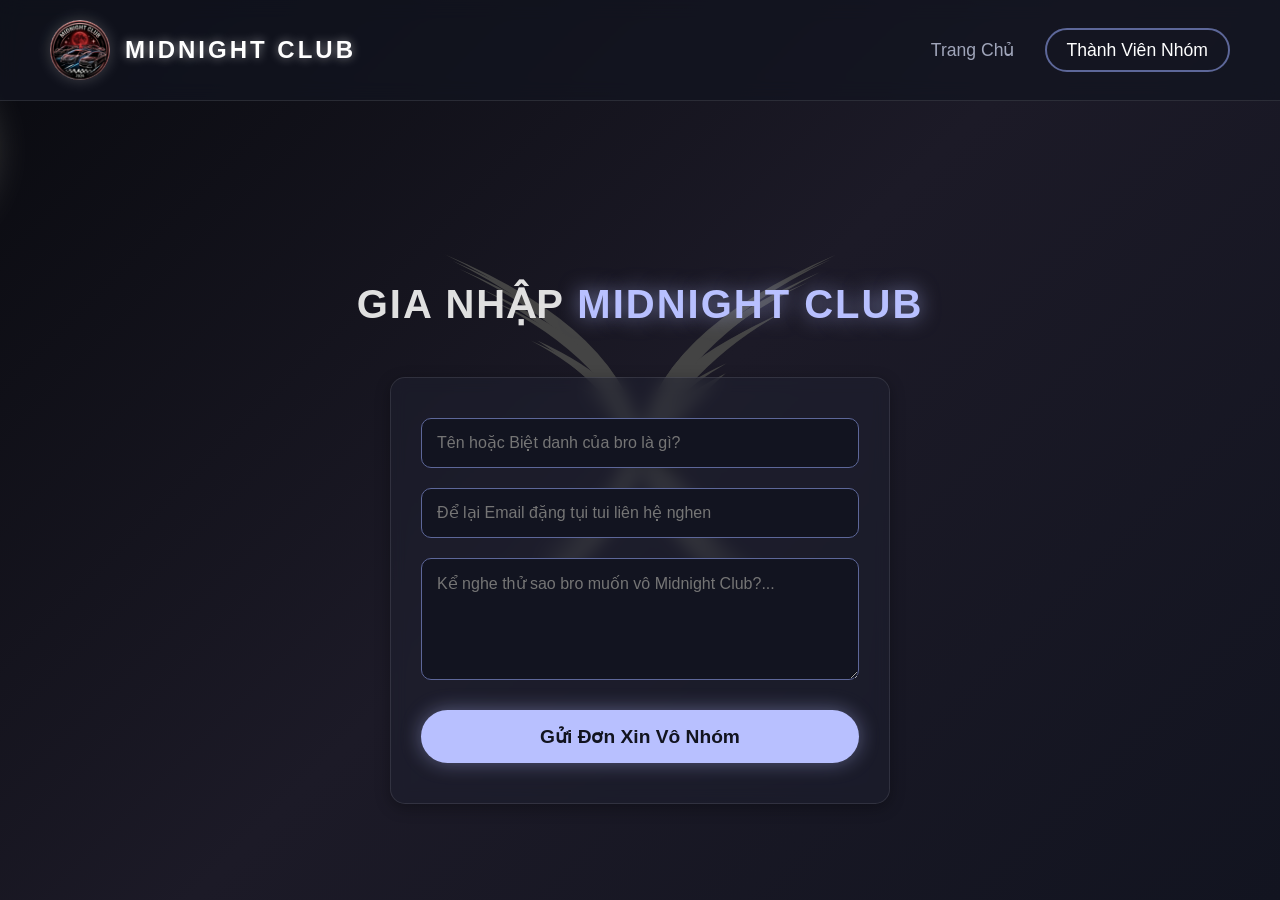
==== dangky.html @ bea2ca27 "Add files via upload" ====
<!DOCTYPE html>
<html lang="vi">
<head>
    <meta charset="UTF-8">
    <meta name="viewport" content="width=device-width, initial-scale=1.0">
    <title>Đăng Ký - Midnight Club</title>
    <link rel="stylesheet" href="style.css">
</head>
<body>
    <!-- KHUNG BACKGROUND NỀN RỒNG -->
    <canvas id="canvas"></canvas>
    <div class="moon"></div>

    <!-- THANH MENU TRÊN CÙNG -->
    <header class="navbar">
        <div class="logo-container">
            <img src="loggoo.jpg" alt="Logo Midnight Club" class="logo-img">
            <span class="logo-text">MIDNIGHT CLUB</span>
        </div>
        <nav>
            <ul class="nav-links">
                <li><a href="index.html">Trang Chủ</a></li>
                <li><a href="members.html" class="btn-member">Thành Viên Nhóm</a></li>
            </ul>
        </nav>
    </header>

    <!-- KHU VỰC FORM ĐĂNG KÝ -->
    <!-- Tui thêm margin-top xíu đặng nó khỏi bị dính vô cái menu -->
    <main class="join-section" style="margin-top: 120px;">
        <h2 class="section-title">Gia Nhập <span class="highlight">Midnight Club</span></h2>
        
        <form action="https://formspree.io/f/xkoybkwj" method="POST" class="join-form">
            <input type="text" name="Tên" placeholder="Tên hoặc Biệt danh của bro là gì?" required>
            <input type="email" name="Email" placeholder="Để lại Email đặng tụi tui liên hệ nghen" required>
            <textarea name="Lý_Do" placeholder="Kể nghe thử sao bro muốn vô Midnight Club?..." rows="5" required></textarea>
            
            <button type="submit" class="btn-primary">Gửi Đơn Xin Vô Nhóm</button>
        </form>
    </main>

    <!-- GỌI HIỆU ỨNG RA -->
    <script src="script.js"></script>
</body>
</html>
---- style.css ----
* {
    margin: 0;
    padding: 0;
    box-sizing: border-box;
    font-family: 'Segoe UI', Tahoma, Geneva, Verdana, sans-serif;
}


body {
    background: linear-gradient(135deg, #090a0f 0%, #1c1a27 50%, #121420 100%);
    color: #e0e0e0;
    min-height: 100vh;
    overflow-x: hidden;
    position: relative;
}


.moon {
    position: absolute;
    top: 10%;
    left: -150px;
    width: 120px;
    height: 120px;
    background: radial-gradient(circle at 30% 30%, #fffde4, #e8e6c7, #aba98f);
    border-radius: 50%;
    box-shadow: 0 0 50px 10px rgba(255, 253, 228, 0.4);
    
    animation: moonGlide 20s linear infinite;
    z-index: 0;
}

@keyframes moonGlide {
    0% { transform: translate(0, 0) scale(0.9); opacity: 0.8; }
    50% { transform: translate(50vw, -30px) scale(1); opacity: 1; }
    100% { transform: translate(110vw, 20px) scale(0.9); opacity: 0.8; }
}


.navbar {
    display: flex;
    justify-content: space-between;
    align-items: center;
    padding: 20px 50px;
    background: rgba(18, 20, 32, 0.7);
    backdrop-filter: blur(10px);
    position: relative;
    z-index: 10;
    border-bottom: 1px solid rgba(255, 255, 255, 0.1);
}

.logo-container {
    display: flex;
    align-items: center;
    gap: 15px;
}


.logo-img {
    height: 50px;
    width: auto;
    border-radius: 50%;
    box-shadow: 0 0 15px rgba(255, 255, 255, 0.2);
}

.logo-text {
    font-size: 1.5rem;
    font-weight: bold;
    color: #fff;
    letter-spacing: 3px;
    text-shadow: 0 0 10px rgba(255, 255, 255, 0.5);
}
.logo-img {
    height: 60px; 
    width: 60px;  
    border-radius: 50%; 
    box-shadow: 0 0 15px rgba(255, 255, 255, 0.2);
    object-fit: cover; 
    background-color: #2a2c40; 
    color: transparent;
}

.nav-links {
    list-style: none;
    display: flex;
    gap: 30px;
    align-items: center;
}

.nav-links li a {
    text-decoration: none;
    color: #a0a5ba;
    font-size: 1.1rem;
    transition: 0.3s ease;
}

.nav-links li a:hover, .nav-links li a.active {
    color: #fff;
    text-shadow: 0 0 8px rgba(255, 255, 255, 0.8);
}


.btn-member {
    padding: 10px 20px;
    background: transparent;
    border: 2px solid #5d6799;
    border-radius: 25px;
    color: #fff !important;
}

.btn-member:hover {
    background: #5d6799;
    box-shadow: 0 0 15px rgba(93, 103, 153, 0.6);
}


.hero-section {
    position: relative;
    z-index: 10;
    display: flex;
    justify-content: center;
    align-items: center;
    height: calc(100vh - 90px);
    text-align: center;
}

.hero-content h1 {
    font-size: 4rem;
    margin-bottom: 20px;
    text-transform: uppercase;
    letter-spacing: 2px;
}

.highlight {
    color: #b8c0ff;
    text-shadow: 0 0 20px rgba(184, 192, 255, 0.6);
}

.hero-content p {
    font-size: 1.2rem;
    color: #a0a5ba;
    margin-bottom: 40px;
    font-style: italic;
}


.btn-primary {
    text-decoration: none;
    padding: 15px 35px;
    font-size: 1.2rem;
    font-weight: bold;
    color: #121420;
    background: #b8c0ff;
    border-radius: 30px;
    transition: all 0.3s ease;
    box-shadow: 0 0 20px rgba(184, 192, 255, 0.4);
}

.btn-primary:hover {
    background: #fff;
    box-shadow: 0 0 30px rgba(255, 255, 255, 0.8);
    transform: translateY(-3px);
}

.members-section {
    padding: 50px 20px;
    position: relative;
    z-index: 10;
    text-align: center;
}

.section-title {
    font-size: 2.5rem;
    margin-bottom: 50px;
    letter-spacing: 2px;
    text-transform: uppercase;
}


.members-grid {
    display: grid;
    grid-template-columns: repeat(5, 1fr); 
    gap: 30px;
    max-width: 1200px;
    margin: 0 auto;
}


@media (max-width: 1000px) {
    .members-grid { grid-template-columns: repeat(3, 1fr); }
}
@media (max-width: 600px) {
    .members-grid { grid-template-columns: repeat(2, 1fr); }
}


.member-card {
    background: rgba(30, 32, 48, 0.5); /* Nền kính mờ */
    border: 1px solid rgba(255, 255, 255, 0.1);
    border-radius: 15px;
    padding: 25px 15px;
    backdrop-filter: blur(8px);
    transition: all 0.4s ease;
    display: flex;
    flex-direction: column;
    align-items: center;
    box-shadow: 0 4px 15px rgba(0,0,0,0.3);
}

.member-card:hover {
    transform: translateY(-10px);
    box-shadow: 0 10px 25px rgba(184, 192, 255, 0.4);
    border-color: #b8c0ff;
    background: rgba(40, 42, 60, 0.7);
}


.img-placeholder {
    width: 100px;
    height: 100px;
    border-radius: 50%;
    background: #121420; 
    overflow: hidden;
    margin-bottom: 20px;
    border: 3px solid #5d6799; 
    display: flex;
    justify-content: center;
    align-items: center;
    transition: 0.3s ease;
}

.member-card:hover .img-placeholder {
    border-color: #b8c0ff;
    box-shadow: 0 0 15px rgba(184, 192, 255, 0.5);
}

.img-placeholder img {
    width: 100%;
    height: 100%;
    object-fit: cover;
}

.member-name {
    color: #fff;
    font-size: 1.1rem;
    font-weight: 600;
    text-shadow: 0 0 5px rgba(255, 255, 255, 0.4);
}


.pagination {
    margin-top: 60px;
}

.next-arrow {
    display: inline-flex;
    align-items: center;
    gap: 10px;
    font-size: 1.2rem;
    font-weight: bold;
    color: #b8c0ff;
    text-decoration: none;
    padding: 12px 30px;
    border: 2px solid #b8c0ff;
    border-radius: 30px;
    transition: all 0.3s ease;
    background: rgba(184, 192, 255, 0.05);
}

.next-arrow:hover {
    background: #b8c0ff;
    color: #121420;
    box-shadow: 0 0 20px rgba(184, 192, 255, 0.6);
   
    transform: translateX(8px); 
}

/* --- CHỈNH GIAO DIỆN RIÊNG CHO ĐIỆN THOẠI (Đã bóp gọn cho 3 nút) --- */
@media (max-width: 768px) {
    .navbar {
        flex-direction: column; 
        padding: 15px 10px;
        gap: 15px;
    }
    .logo-container {
        justify-content: center;
    }
    .logo-text {
        font-size: 1.2rem; 
    }
    
    /* Ép 3 nút lại gần nhau, lỡ chật quá thì tự rớt dòng cực đẹp */
    .nav-links {
        gap: 8px; /* Bóp khoảng cách 3 nút sát lại */
        justify-content: center;
        width: 100%;
        padding: 0;
        flex-wrap: wrap; /* Câu thần chú chống tràn khung */
    }
    .nav-links li a {
        font-size: 0.85rem; /* Ép chữ nhỏ lại xíu */
    }
    .btn-member {
        padding: 6px 10px; /* Bóp cái viền nút thành viên lại */
        font-size: 0.85rem;
    }
    
    .hero-content h1 {
        font-size: 2.2rem; /* Chữ giữa màn hình nhỏ lại tí cho thoáng */
    }
    .moon {
        width: 80px;
        height: 80px;
    }

    /* Giữ nguyên cái bóp tên thành viên chống rớt chữ hôm bữa */
    .member-name {
        font-size: 0.85rem;
        text-align: center;
        word-break: break-word;
    }
    .member-card {
        padding: 20px 10px;
    }
}


.golden-dragon {
    position: absolute;
    width: 350px; 
    top: 25%;
    left: -400px; 
    z-index: 8;
    filter: drop-shadow(0 0 25px rgba(255, 215, 0, 0.8)); 
    animation: dragonFly 18s ease-in-out infinite;
    pointer-events: none; 
}


@keyframes dragonFly {
    0% {
        transform: translate(0, 0) scale(0.8) rotate(15deg);
        opacity: 0;
    }
    10% {
        opacity: 1; 
    }
    50% {
        
        transform: translate(65vw, -80px) scale(1.1) rotate(5deg);
    }
    90% {
        opacity: 1;
    }
    100% {
       
        transform: translate(120vw, -120px) scale(0.8) rotate(-10deg);
        opacity: 0;
    }
}/* Chỉnh nền web tùy ý ông (ví dụ màu đen cho ngầu) */
body {
    margin: 0;
    background-color: #111; /* Đổi màu nền ở đây */
}

/* Chiêu thức cho con rồng nằm làm nền */
#canvas {
    position: fixed; /* Ghim chết một chỗ trên màn hình */
    top: 0;
    left: 0;
    width: 100vw;
    height: 100vh;
    z-index: -1; /* Ép nó nằm tuốt luốt dưới cùng, không che nội dung */
    pointer-events: none; /* TUYỆT CHIÊU: Cho phép chuột click xuyên qua con rồng để bấm trúng mấy cái nút trên web */
}

.noi-dung-web {
    /* Code trang trí mấy cái chữ của ông để ở đây, nhớ cho màu chữ nổi lên nền nghen */
    color: white; 
    position: relative;
    z-index: 1; /* Nổi lên trên con rồng */
    padding: 50px;
}
/* --- FORM ĐĂNG KÝ GIA NHẬP --- */
.join-section {
    padding: 60px 20px;
    position: relative;
    z-index: 10;
    text-align: center;
}

.join-form {
    max-width: 500px; /* Bóp cho cái form nằm gọn ở giữa */
    margin: 0 auto;
    display: flex;
    flex-direction: column;
    gap: 20px;
    background: rgba(30, 32, 48, 0.5); /* Nền kính mờ y chang ô thành viên */
    padding: 40px 30px;
    border-radius: 15px;
    border: 1px solid rgba(255, 255, 255, 0.1);
    backdrop-filter: blur(8px);
    box-shadow: 0 4px 15px rgba(0,0,0,0.3);
}

/* Chỉnh mấy cái ô nhập chữ */
.join-form input, .join-form textarea {
    width: 100%;
    padding: 15px;
    border-radius: 10px;
    background: #121420; /* Màu nền tối */
    border: 1px solid #5d6799; /* Viền xanh xám */
    color: #fff;
    font-size: 1rem;
    outline: none;
    transition: all 0.3s ease;
}

/* Hiệu ứng khi bấm vô ô gõ chữ */
.join-form input:focus, .join-form textarea:focus {
    border-color: #b8c0ff;
    box-shadow: 0 0 15px rgba(184, 192, 255, 0.4);
}

.join-form .btn-primary {
    cursor: pointer;
    border: none;
    margin-top: 10px;
}
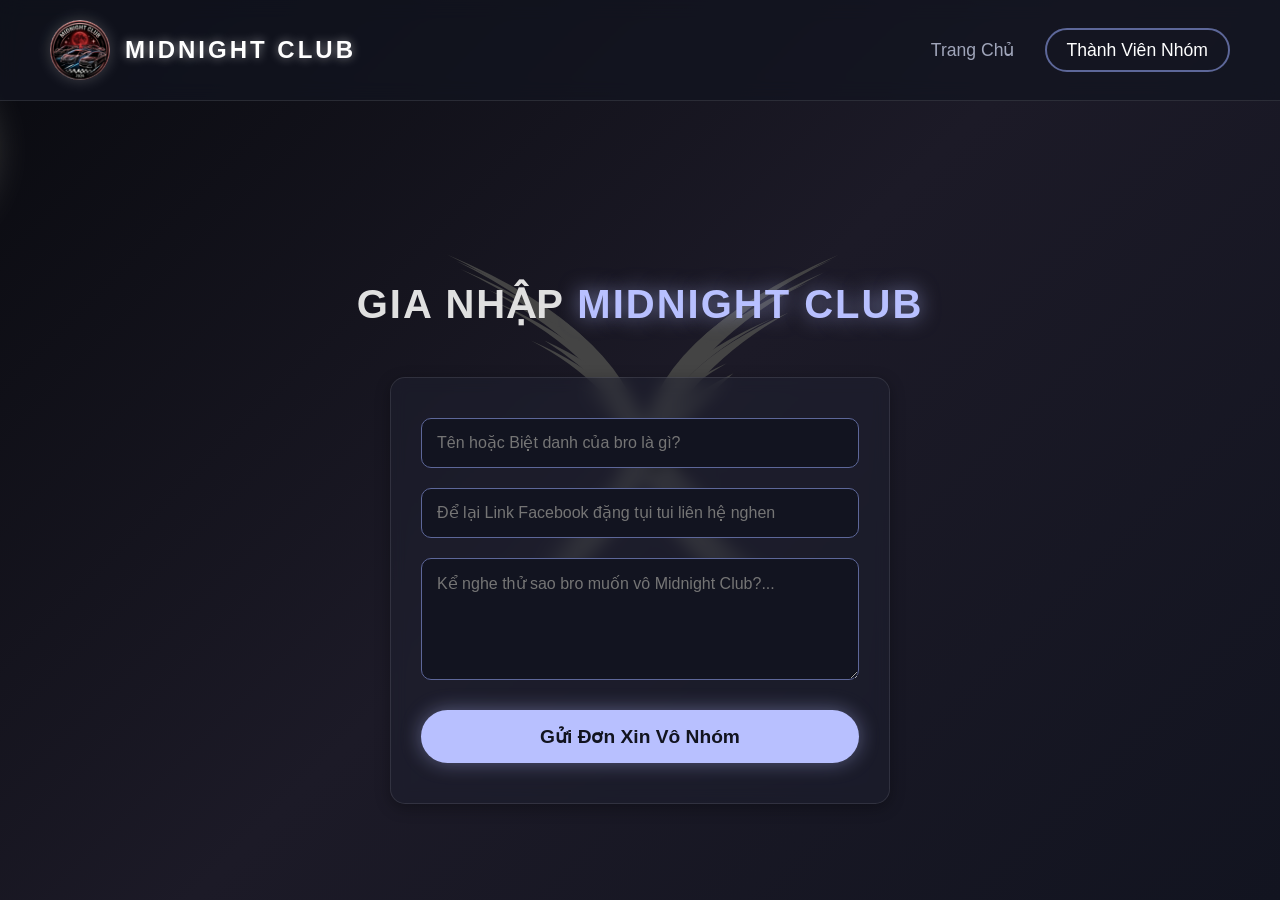
==== commit 8b183c63: "Update dangky.html" ====
--- a/dangky.html
+++ b/dangky.html
@@ -32,7 +32,7 @@
         
         <form action="https://formspree.io/f/xkoybkwj" method="POST" class="join-form">
             <input type="text" name="Tên" placeholder="Tên hoặc Biệt danh của bro là gì?" required>
-            <input type="email" name="Email" placeholder="Để lại Email đặng tụi tui liên hệ nghen" required>
+            <input type="email" name="Email" placeholder="Để lại Link Facebook đặng tụi tui liên hệ nghen" required>
             <textarea name="Lý_Do" placeholder="Kể nghe thử sao bro muốn vô Midnight Club?..." rows="5" required></textarea>
             
             <button type="submit" class="btn-primary">Gửi Đơn Xin Vô Nhóm</button>
@@ -42,4 +42,4 @@
     <!-- GỌI HIỆU ỨNG RA -->
     <script src="script.js"></script>
 </body>
-</html>+</html>
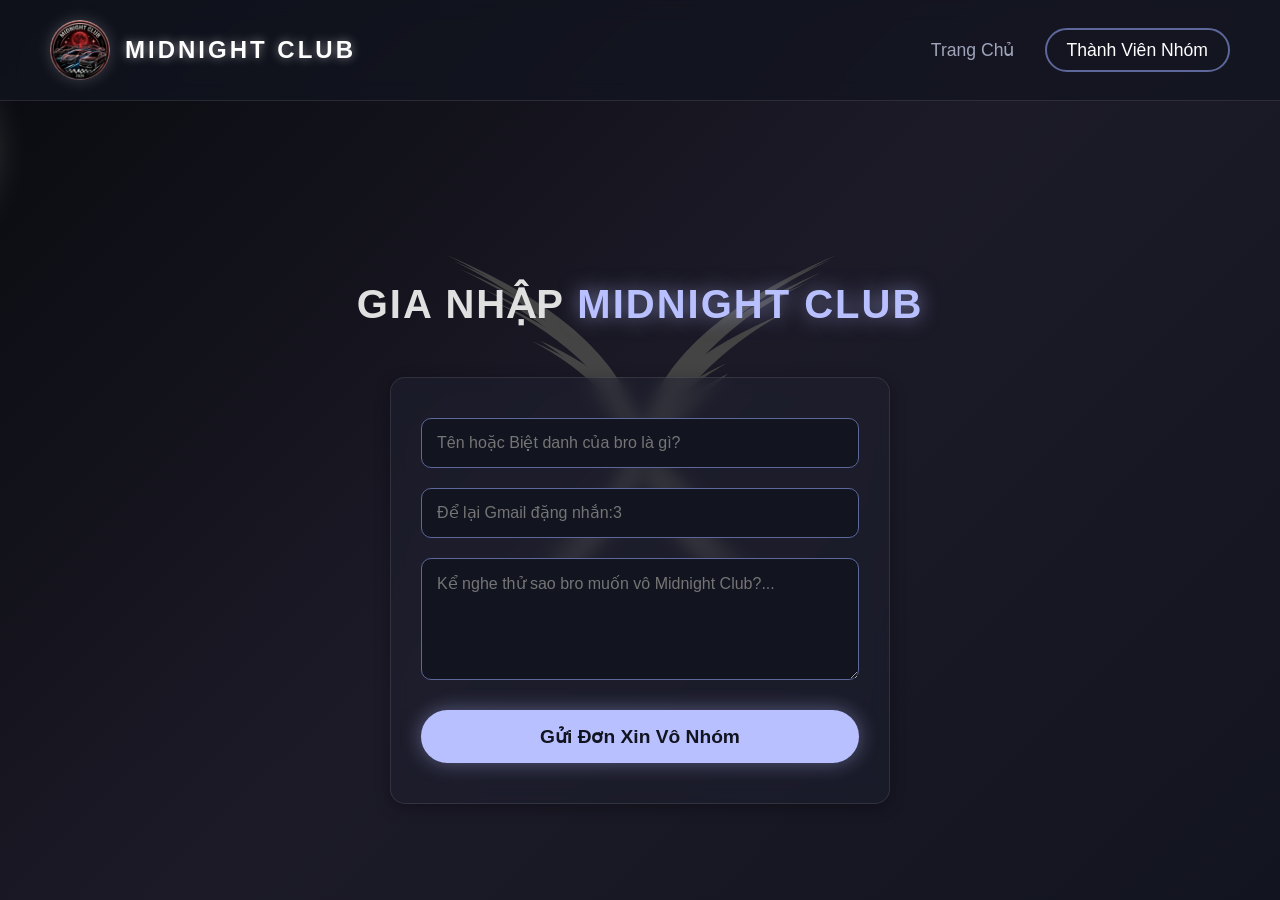
==== commit 0b77813d: "Update dangky.html" ====
--- a/dangky.html
+++ b/dangky.html
@@ -32,7 +32,7 @@
         
         <form action="https://formspree.io/f/xkoybkwj" method="POST" class="join-form">
             <input type="text" name="Tên" placeholder="Tên hoặc Biệt danh của bro là gì?" required>
-            <input type="email" name="Email" placeholder="Để lại Link Facebook đặng tụi tui liên hệ nghen" required>
+            <input type="email" name="Email" placeholder="Để lại Gmail đặng nhắn:3" required>
             <textarea name="Lý_Do" placeholder="Kể nghe thử sao bro muốn vô Midnight Club?..." rows="5" required></textarea>
             
             <button type="submit" class="btn-primary">Gửi Đơn Xin Vô Nhóm</button>
